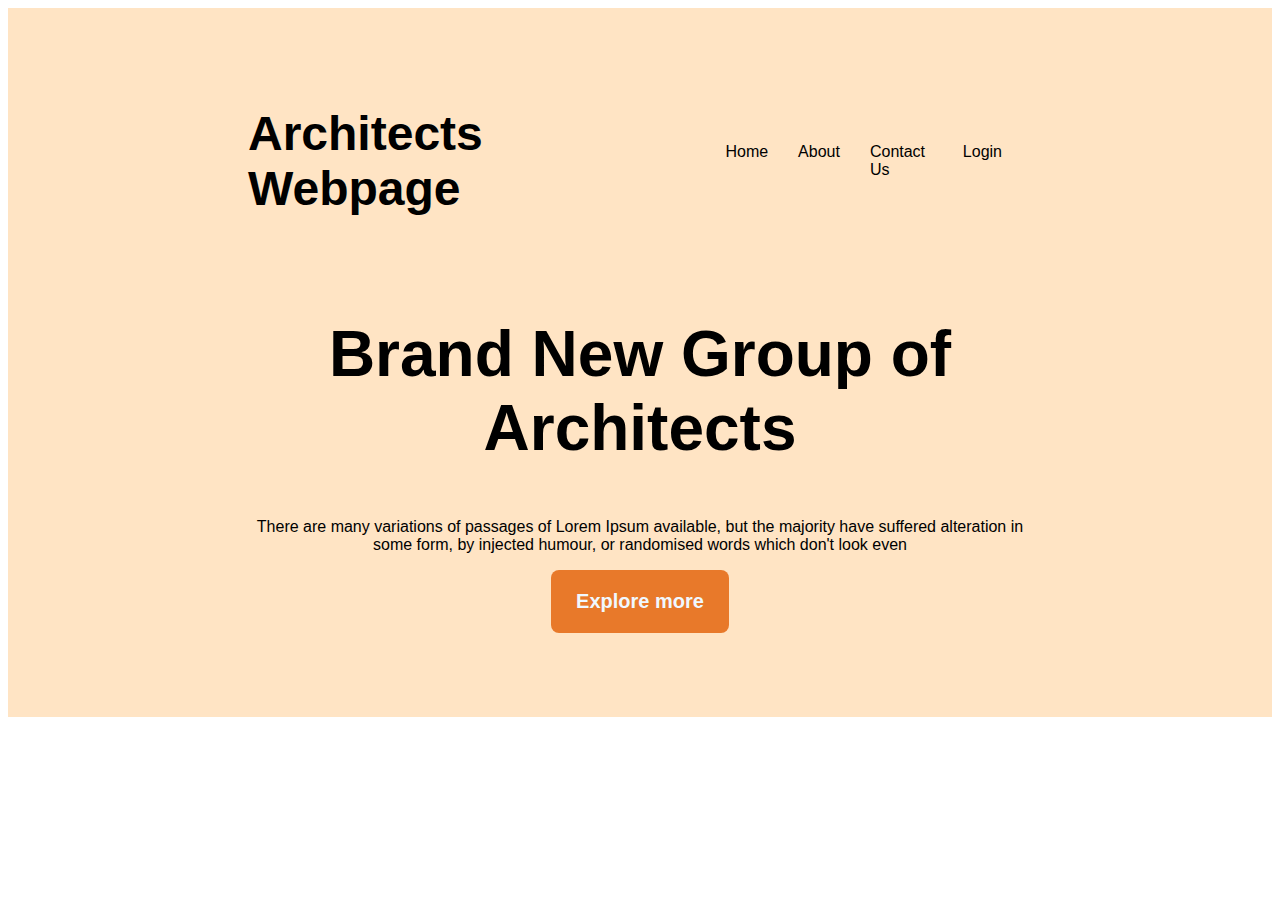
==== index.html @ 329e8ee8 "added banner section" ====
<!DOCTYPE html>
<html lang="en">
<head>
    <meta charset="UTF-8">
    <meta name="viewport" content="width=device-width, initial-scale=1.0">
    <title>Architects Webpage</title>

    <link rel="stylesheet" href="styles/styles.css">
</head>


<header>
    <nav>
        <h3 class="nav-titel">Architects Webpage</h3>
        <ul>
<li><a href="">Home</a></li>
<li><a href="">About</a></li>
<li><a href="">Contact Us</a></li>
<li><a href="">Login</a></li>    
        </ul> 
    </nav>

    <div class="banner">

<div class="banner-content">
    <h2 class="banner-titel">Brand New 
        Group of Architects 
        </h2>
    <p class="banner-description">There are many variations of passages of Lorem Ipsum available, but the majority have suffered alteration in some form, by injected humour, or randomised words which don't look even</p>
     <button class="button-primary">Explore more</button>
    

</div>
<img src="images/banner.png" alt="">


    </div>


</header>

<main>



</main>
<footer>



</footer>
<body>
    
</body>
</html>
---- styles/styles.css ----
*{

    
    font-family: 'Lucida Sans', 'Lucida Sans Regular', 'Lucida Grande', 'Lucida Sans Unicode', Geneva, Verdana, sans-serif;
}

/* header styles */
header{


  background-color: bisque;  
  
  padding:50px 240px ;
}
nav{

    display: flex;
    justify-content: space-between;
    align-items: center;
}
nav > ul{

  display: flex;
  
    
}
nav li {


    list-style: none;
    margin-right: 30px;
    font-weight:500 ;
    font-size: 1 rem;
    
}
nav a{

    text-decoration: none;
    color: black;
}

.nav-titel{

    font-size:3rem;
    font-weight:700;


}


/* banner styles */
.banner-content{

max-width: 800px;
text-align: center;
margin: 0 auto;

}
.banner-titel{

   font-size: 4rem; 
   font-weight:700;
}

.button-primary{

border-radius: 8px;
background-color: rgb(232, 121, 42);
margin: ;
padding: 20px 25px;
border: 0;
font-size: 20px;
color: aliceblue;
font-weight: 600 ;
cursor: pointer;


}
.banner img{

    width: 100%;
    margin-top: 30px;
}

/* responsive media queries */
/* mobile devices */

@media screen  and (max-width: 576px)
{
header{

    padding: 20px;
}
nav {

    flex-direction: column;
}
}
/* mediu devices */
@media screen  and (min-width:576) and (max-width:960){

    nav {

        flex-direction: column;
    } 
    header{

        padding: 50px;
    } 



}
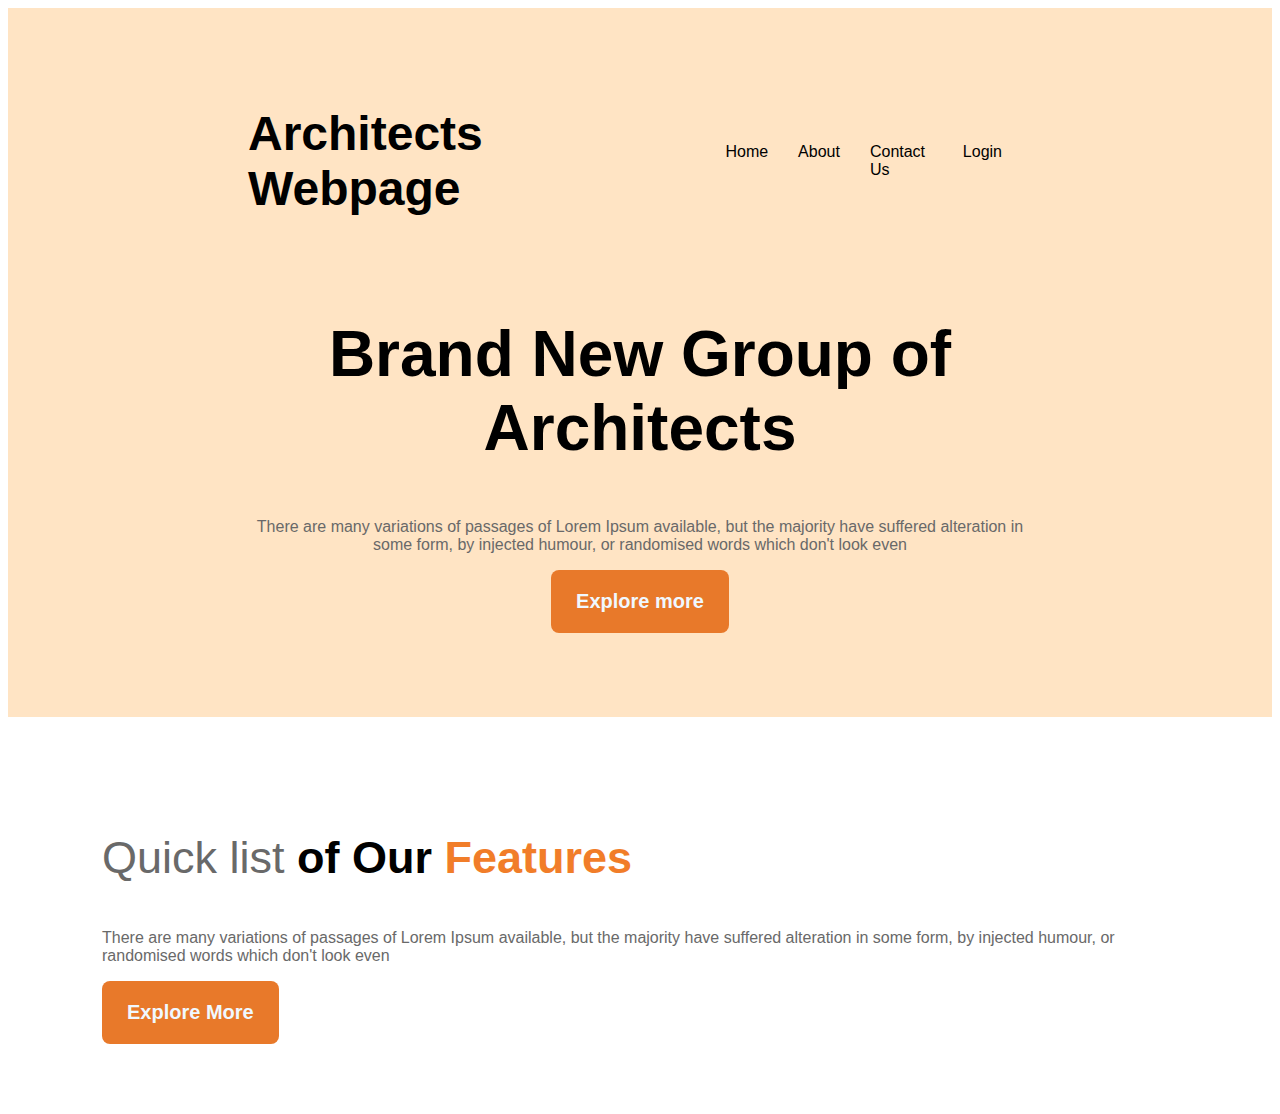
==== commit 9fafce96: "created the section part of main" ====
--- a/index.html
+++ b/index.html
@@ -26,20 +26,44 @@
     <h2 class="banner-titel">Brand New 
         Group of Architects 
         </h2>
-    <p class="banner-description">There are many variations of passages of Lorem Ipsum available, but the majority have suffered alteration in some form, by injected humour, or randomised words which don't look even</p>
+    <p class="teams-description">There are many variations of passages of Lorem Ipsum available, but the majority have suffered alteration in some form, by injected humour, or randomised words which don't look even</p>
      <button class="button-primary">Explore more</button>
     
 
 </div>
 <img src="images/banner.png" alt="">
-
-
     </div>
-
-
 </header>
 
 <main>
+    <!-- feature section -->
+
+    <section class="teams-container">
+        <div class="image-container">
+<img src="images/team1.png" alt="">
+<img src="images/team2.png" alt="">
+ <img src="images/team3.png" alt="">       
+<img src="images/team4.png" alt="">
+</div>
+
+
+<div class="description-container">
+    <h3 class="teams-content-titel"><span class="quick-list">Quick list</span> <span class="of-our">of Our</span> <span class="feature-part">Features</span></h3>
+    <p class="teams-description">There are many variations of passages of Lorem Ipsum available, but the majority have suffered alteration in some form, by injected humour, or randomised words which don't look even</p>
+<button class="button-primary">Explore More</button>
+</div>
+
+    </section>
+
+
+
+
+
+
+
+
+
+    
 
 
 
--- a/styles/styles.css
+++ b/styles/styles.css
@@ -66,7 +66,6 @@
 
 border-radius: 8px;
 background-color: rgb(232, 121, 42);
-margin: ;
 padding: 20px 25px;
 border: 0;
 font-size: 20px;
@@ -82,6 +81,115 @@
     margin-top: 30px;
 }
 
+
+
+
+/* main styles */
+
+main{
+
+    max-width: 1440px;
+    margin:70px auto;
+}
+
+/* teams styles section */
+
+.teams-container{
+
+display: flex;
+align-items: center;
+
+
+
+}
+
+.image-container{
+display: grid;
+grid-template-columns: repeat(2, 1fr);
+gap: 24px;
+
+
+}
+
+.description-container{
+    padding-right:70px;
+    padding-left:70px;
+}
+
+.teams-content-titel{
+font-size: 45px;
+
+
+}
+.quick-list{
+
+    color: dimgrey;
+    font-weight:300;
+}
+.of-our{
+
+    color: black;
+
+}
+
+.feature-part{
+
+
+    color: rgb(241, 125, 41);
+}
+
+.teams-description{
+
+    color: dimgray;
+    
+}
+
+
+
+
+
+
+
+
+
+
+
+
+
+
+
+
+
+
+
+
+
+
+
+
+
+
+
+
+
+
+
+
+
+
+
+
+
+
+
+
+
+
+
+
+
+
+
 /* responsive media queries */
 /* mobile devices */
 
@@ -91,15 +199,29 @@
 
     padding: 20px;
 }
-nav {
+nav,
+.teams-container {
 
     flex-direction: column;
 }
-}
-/* mediu devices */
+
+
+.image-container{
+
+    grid-template-columns: 1fr;
+
+   }
+
+   .description-container{
+    padding-right:20px;
+    padding-left:20px;
+}
+}
+/* media devices */
 @media screen  and (min-width:576) and (max-width:960){
 
-    nav {
+    nav,
+    .teams-container {
 
         flex-direction: column;
     } 
@@ -107,11 +229,11 @@
 
         padding: 50px;
     } 
-
-
-
-}
-
-
-
-    
+    
+
+
+
+}
+
+
+    
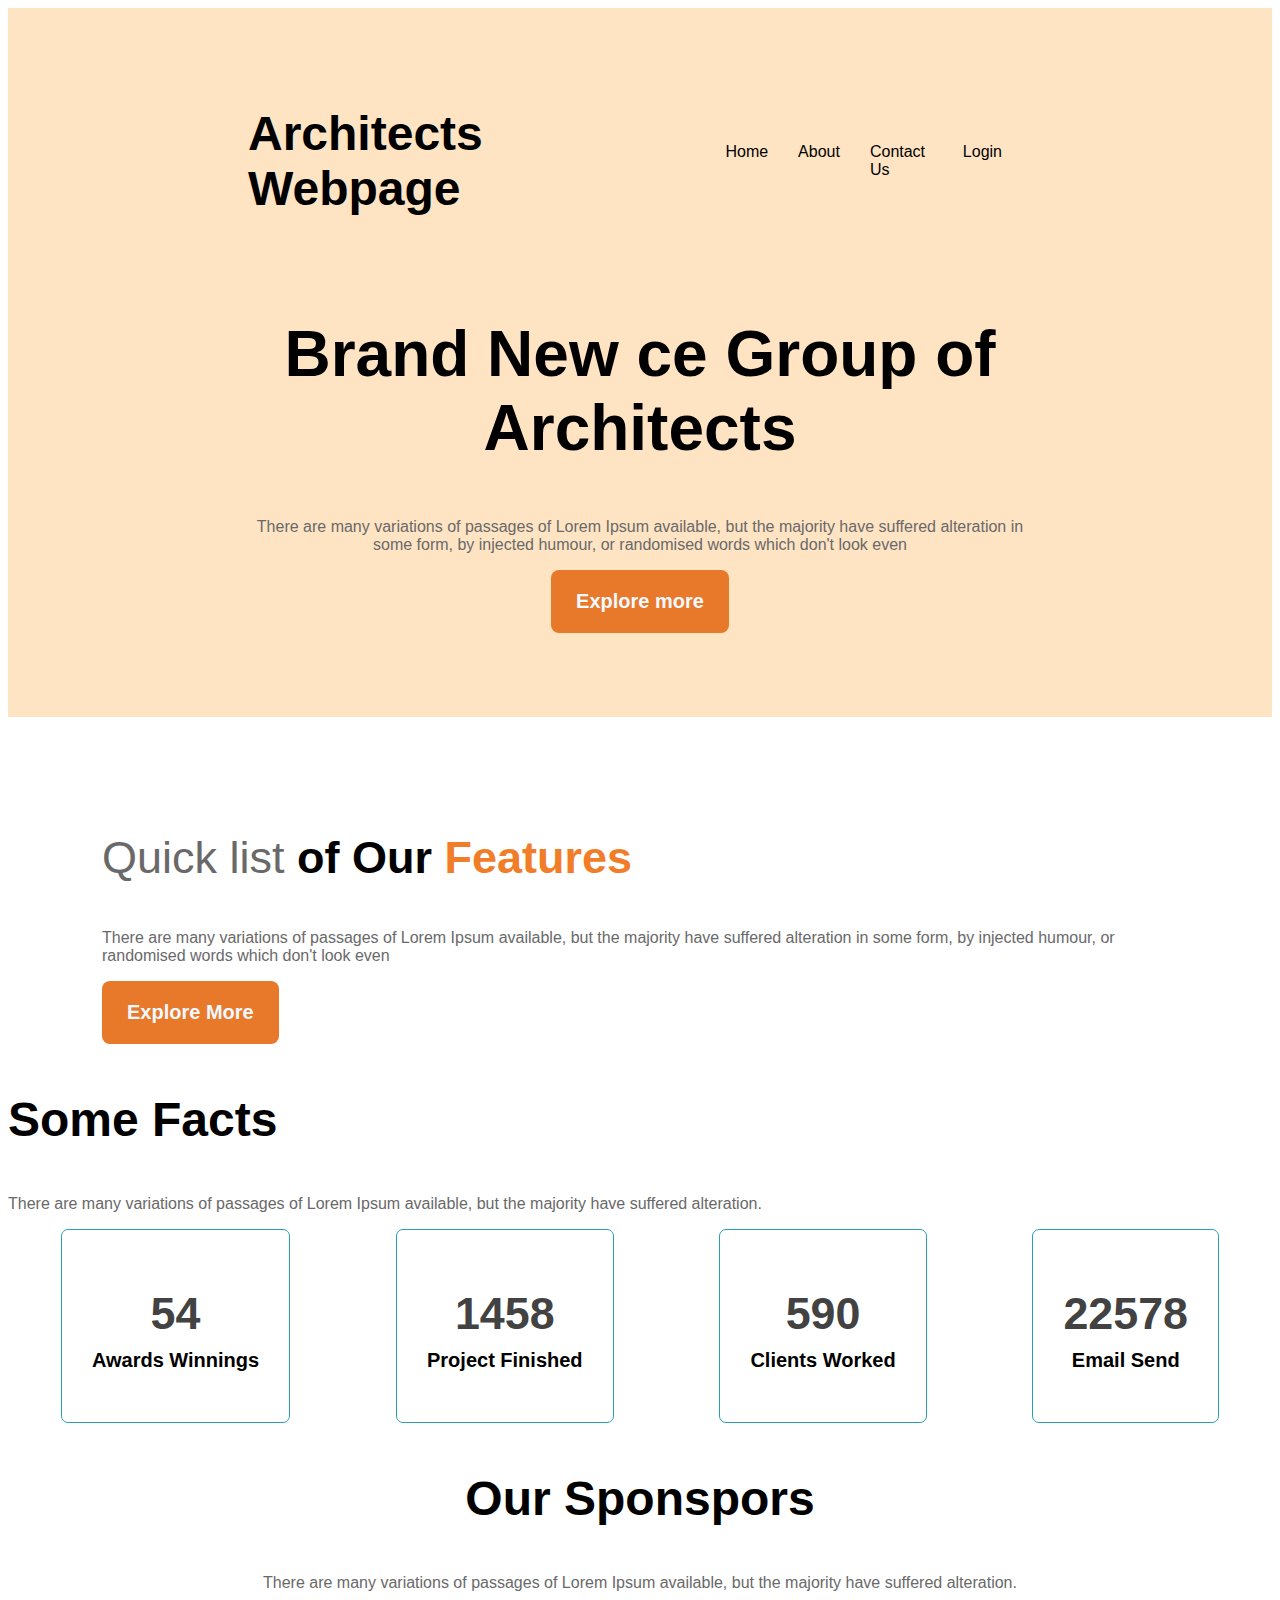
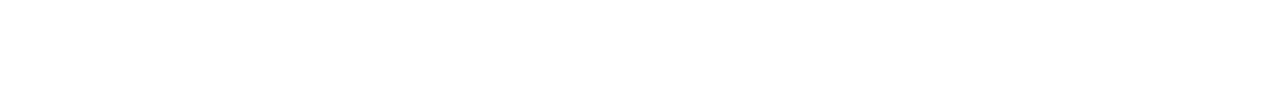
==== commit 4c322daf: "complete the responsive our sponsor section" ====
--- a/index.html
+++ b/index.html
@@ -11,7 +11,7 @@
 
 <header>
     <nav>
-        <h3 class="nav-titel">Architects Webpage</h3>
+        <h3 class="section-titel">Architects Webpage</h3>
         <ul>
 <li><a href="">Home</a></li>
 <li><a href="">About</a></li>
@@ -23,7 +23,7 @@
     <div class="banner">
 
 <div class="banner-content">
-    <h2 class="banner-titel">Brand New 
+    <h2 class="banner-titel">Brand New ce
         Group of Architects 
         </h2>
     <p class="teams-description">There are many variations of passages of Lorem Ipsum available, but the majority have suffered alteration in some form, by injected humour, or randomised words which don't look even</p>
@@ -55,6 +55,56 @@
 
     </section>
 
+    <!-- feature section next -->
+
+    <section class="facts">
+
+        <h3 class="section-titel">Some Facts</h3>
+        <p  class="teams-description">There are many variations of passages of Lorem Ipsum available, but the majority have suffered alteration.</p>
+<div class="facts-card-container">
+<!-- .card*4>img+h2.card-starts+p.card-titel -->
+<div class="card">
+    <img src="images/icons/ribon.png" alt="">
+    <h2 class="card-starts">54</h2>
+    <p class="card-titel">Awards Winnings</p>
+</div>
+<div class="card">
+    <img src="images/icons/projects.png" alt="">
+    <h2 class="card-starts">1458</h2>
+    <p class="card-titel">Project Finished</p>
+</div>
+<div class="card">
+    <img src="images/icons/customers.png" alt="">
+    <h2 class="card-starts">590</h2>
+    <p class="card-titel">Clients Worked</p>
+</div>
+<div class="card">
+    <img src="images/icons/email.png" alt="">
+    <h2 class="card-starts">22578</h2>
+    <p class="card-titel">Email Send</p>
+</div>
+
+</div>
+
+
+
+    </section>
+    <!-- sponsor section -->
+     <section class="sponsor-section">
+
+        <h3 class="section-titel">Our Sponspors</h3>
+<p class="teams-description">There are many variations of passages of Lorem Ipsum available, but the majority have suffered alteration.</p>
+<div class="sponsors-images">
+
+<img src="images/sponsors/spotify.png" alt="">
+<img src="images/sponsors/amazon.png" alt="">
+<img src="images/sponsors/google.png" alt="">
+<img src="images/sponsors/telerama.png" alt="">
+<img src="images/sponsors/figma.png" alt="">
+</div>
+
+     </section>
+
 
 
 
--- a/styles/styles.css
+++ b/styles/styles.css
@@ -39,13 +39,7 @@
     color: black;
 }
 
-.nav-titel{
-
-    font-size:3rem;
-    font-weight:700;
-
-
-}
+
 
 
 /* banner styles */
@@ -145,7 +139,71 @@
 }
 
 
-
+.section-titel{
+
+    font-size:3rem;
+    font-weight:700;
+
+
+}
+/* facts section */
+.facts-card-container{
+    display: flex;
+    justify-content: space-around;
+
+}
+
+.facts-card-container .card{
+
+border-radius:7px;
+border: 1px solid rgba(39, 156, 180, 0.986);
+text-align: center;
+padding:30px 30px ;
+
+
+
+}
+.facts-card-container .card-titel{
+
+font-weight: 600;
+font-size: 1.25rem;
+margin-top: 5px;
+
+}
+
+
+
+.facts-card-container .card-starts{
+
+font-size: 2.8rem;
+color: #424242;
+margin-top: 10px;
+margin-bottom: 10px;
+}
+
+
+/* sponsors style */
+
+.sponsor-section{
+text-align: center;
+    
+}
+
+.sponsors-images{
+
+
+    display: flex;
+    justify-content: space-evenly;
+    margin-top: 50px;
+    gap: 40px;
+    align-items: center;
+}
+
+.sponsors-images img{
+
+width:165 ;
+    
+}
 
 
 
@@ -200,7 +258,7 @@
     padding: 20px;
 }
 nav,
-.teams-container {
+.teams-container,.facts-card-container, .sponsors-images {
 
     flex-direction: column;
 }
@@ -212,11 +270,29 @@
 
    }
 
-   .description-container{
+   .description-container ,.facts-card-container{
     padding-right:20px;
     padding-left:20px;
 }
-}
+.facts-card-container{
+
+    gap: 20px;
+}
+
+
+
+
+
+}
+
+
+
+
+
+
+
+
+
 /* media devices */
 @media screen  and (min-width:576) and (max-width:960){
 
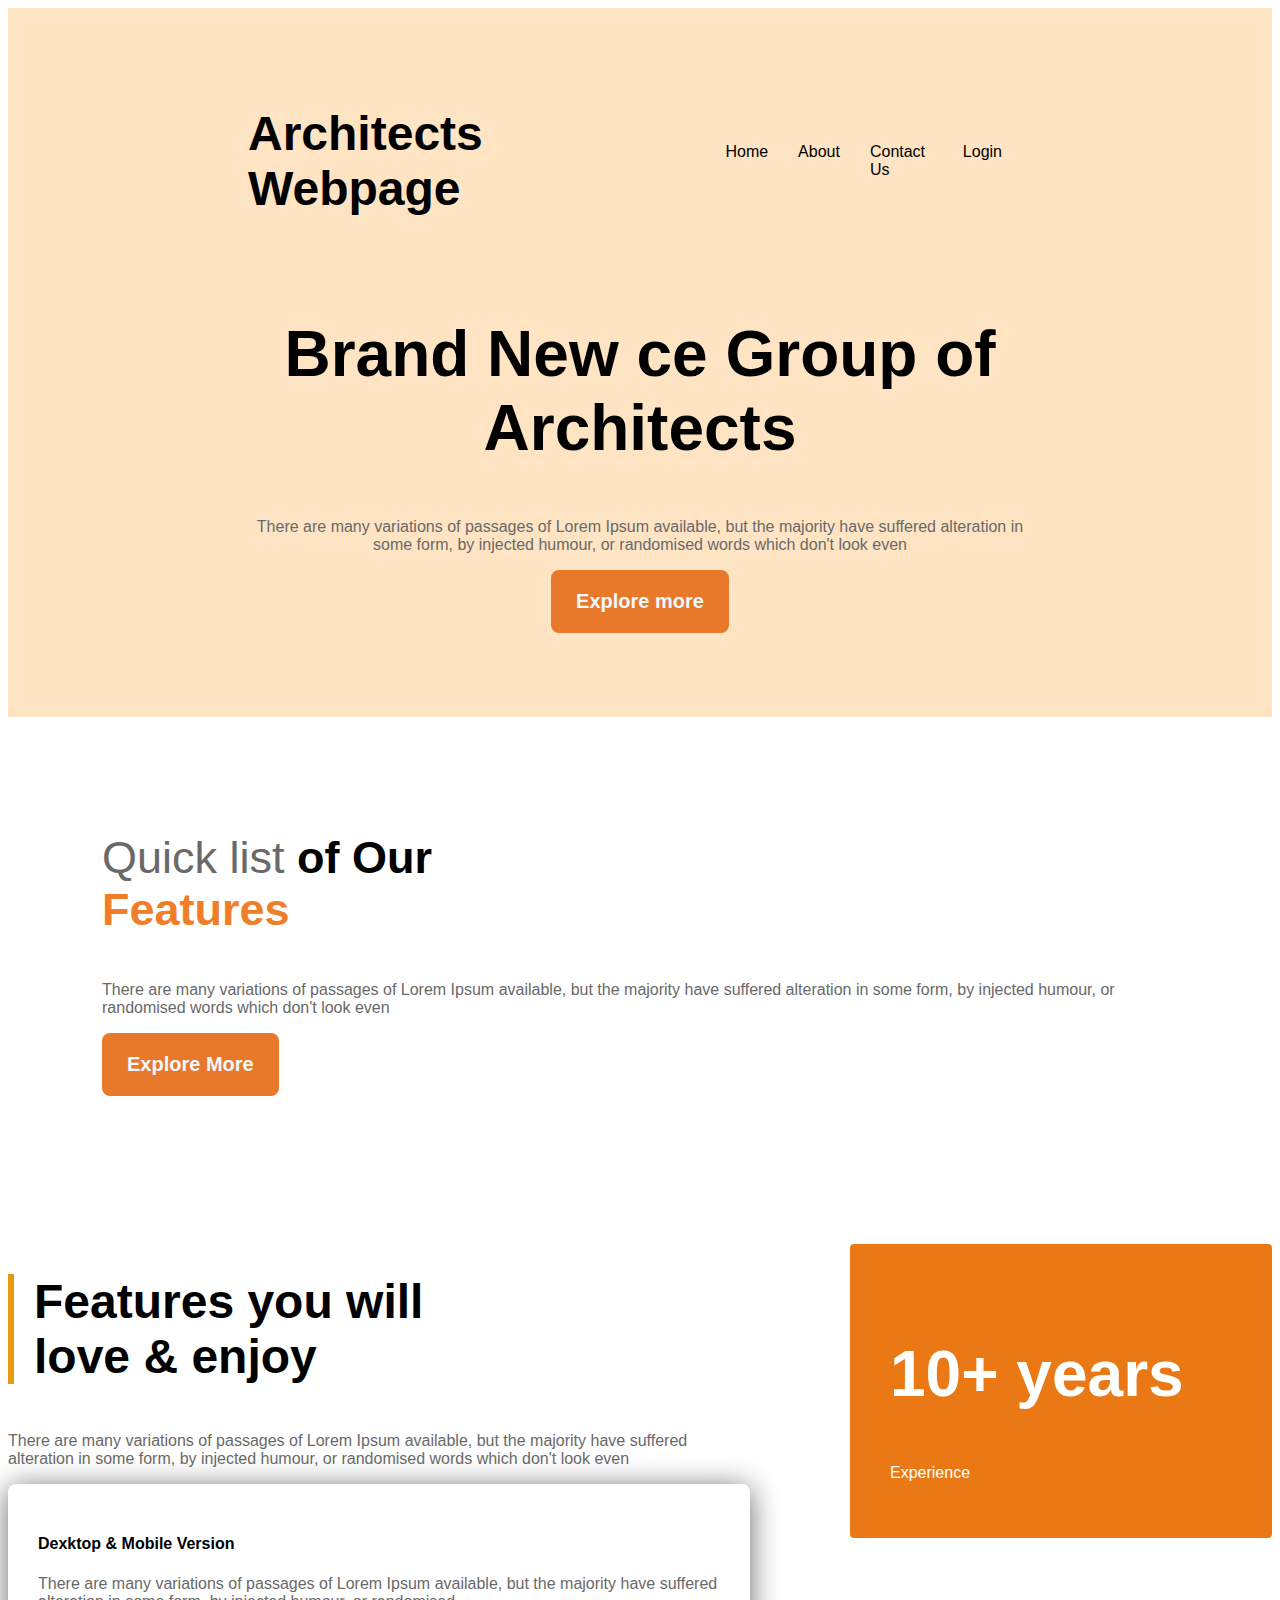
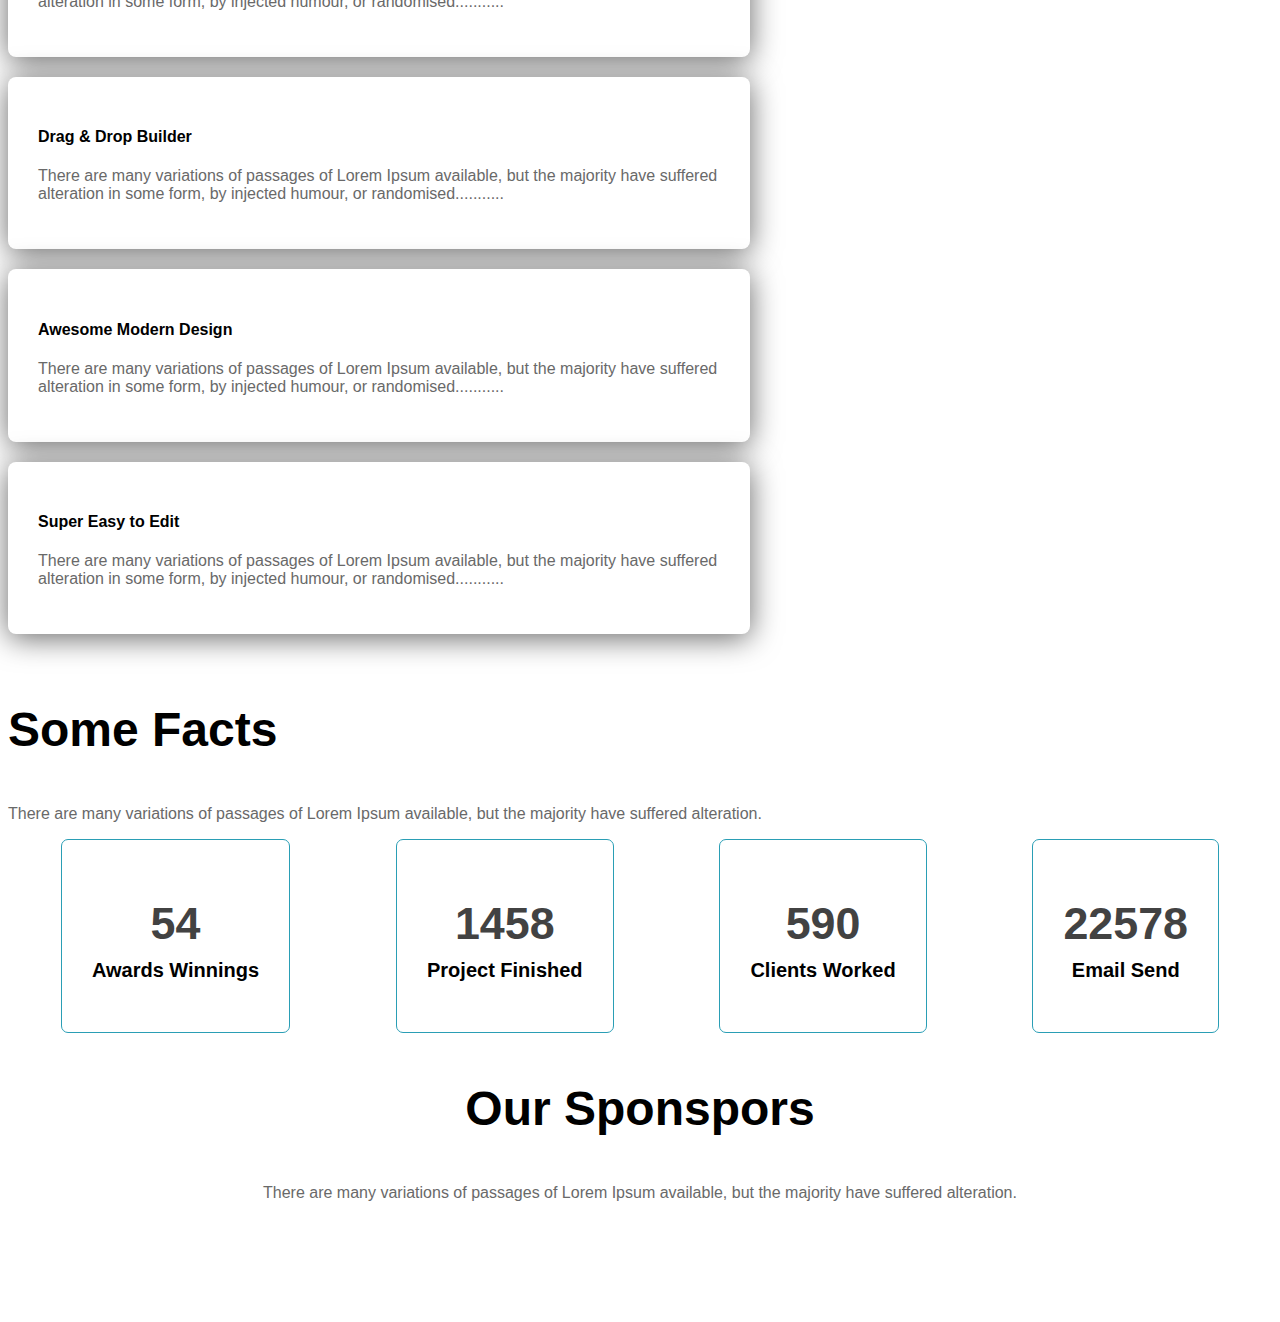
==== commit d25e009e: "create the feature section" ====
--- a/index.html
+++ b/index.html
@@ -48,12 +48,89 @@
 
 
 <div class="description-container">
-    <h3 class="teams-content-titel"><span class="quick-list">Quick list</span> <span class="of-our">of Our</span> <span class="feature-part">Features</span></h3>
+    <h3 class="teams-content-titel"><span class="quick-list">Quick list</span> <span class="of-our">of Our</span> <span class="feature-part"> <br>Features</span></h3>
     <p class="teams-description">There are many variations of passages of Lorem Ipsum available, but the majority have suffered alteration in some form, by injected humour, or randomised words which don't look even</p>
 <button class="button-primary">Explore More</button>
 </div>
 
     </section>
+
+<!-- feature section starts -->
+ <section class="features">
+<div class="feature-content">
+    <h3 class="section-titel">Features you will<br> love & enjoy</h3>
+    <p class="teams-description">There are many variations of passages of Lorem Ipsum available, but the majority have suffered alteration in some form, by injected humour, or randomised words which don't look even</p>
+<div class="card">
+<h4>Dexktop & Mobile Version</h4>
+<p class="teams-description">There are many variations of passages of Lorem Ipsum available, but the majority have suffered alteration in some form, by injected humour, or randomised...........</p>
+</div>
+<div class="card">
+<h4>Drag & Drop Builder</h4>
+<p class="teams-description">There are many variations of passages of Lorem Ipsum available, but the majority have suffered alteration in some form, by injected humour, or randomised...........</p>
+</div>
+<div class="card">
+<h4>Awesome Modern Design</h4>
+<p class="teams-description">There are many variations of passages of Lorem Ipsum available, but the majority have suffered alteration in some form, by injected humour, or randomised...........</p>
+</div>
+<div class="card">
+<h4>Super Easy to Edit</h4>
+<p class="teams-description">There are many variations of passages of Lorem Ipsum available, but the majority have suffered alteration in some form, by injected humour, or randomised...........</p>
+</div>
+
+
+
+
+
+
+
+
+
+
+
+
+
+
+
+</div>
+
+<div class="frature-img">
+
+    <img src="images/architect.png" alt="">
+    <div class="ten-years-badge">
+<h2>10+ years </h2>
+<p>Experience</p>
+
+
+    </div>
+</div>
+
+</section>
+
+
+
+
+
+
+
+
+
+
+
+
+
+
+
+
+
+
+
+
+
+
+
+
+
+
 
     <!-- feature section next -->
 
@@ -83,11 +160,7 @@
     <h2 class="card-starts">22578</h2>
     <p class="card-titel">Email Send</p>
 </div>
-
 </div>
-
-
-
     </section>
     <!-- sponsor section -->
      <section class="sponsor-section">
@@ -104,19 +177,6 @@
 </div>
 
      </section>
-
-
-
-
-
-
-
-
-
-    
-
-
-
 </main>
 <footer>
 
--- a/styles/styles.css
+++ b/styles/styles.css
@@ -143,9 +143,52 @@
 
     font-size:3rem;
     font-weight:700;
-
-
-}
+}
+    /* feature section */
+.features{
+display: flex;
+margin-top: 130px;
+gap: 100px;
+
+
+}
+.features .section-titel{
+
+    border-left: 6px solid rgb(230, 153, 10);
+    padding-left: 20px;
+   
+}
+
+
+
+
+.feature-content .card{
+
+border-radius: 8px;
+background: #FFF;
+box-shadow:0px 4px 30px 0px rgba(0, 0, 0, 0.60);
+padding: 30px;
+margin-bottom: 20px;
+
+}
+
+.ten-years-badge{
+
+border-radius: 4px;
+background-color: rgb(234, 121, 21);
+color: #FFF;
+width: 342px;
+padding: 40px;
+
+}
+.ten-years-badge h2{
+
+    font-size:4rem;
+}
+
+
+
+
 /* facts section */
 .facts-card-container{
     display: flex;
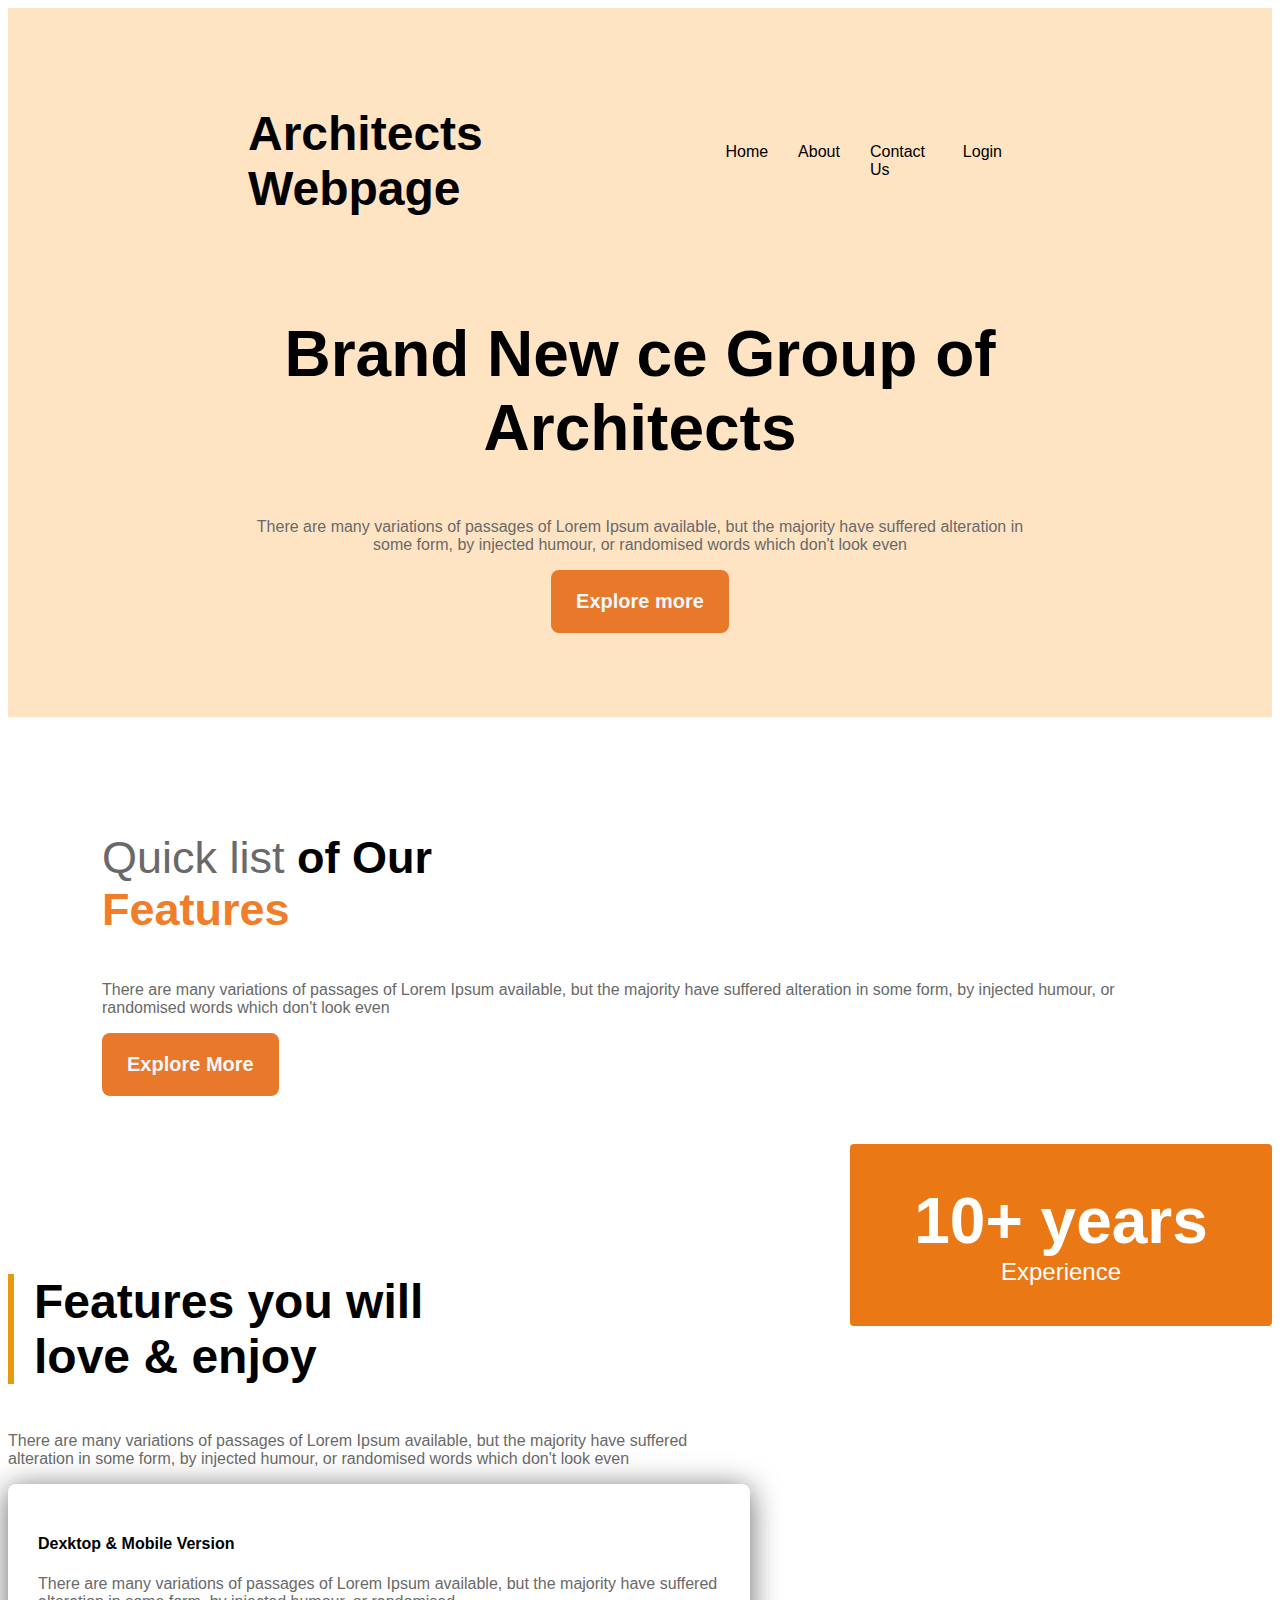
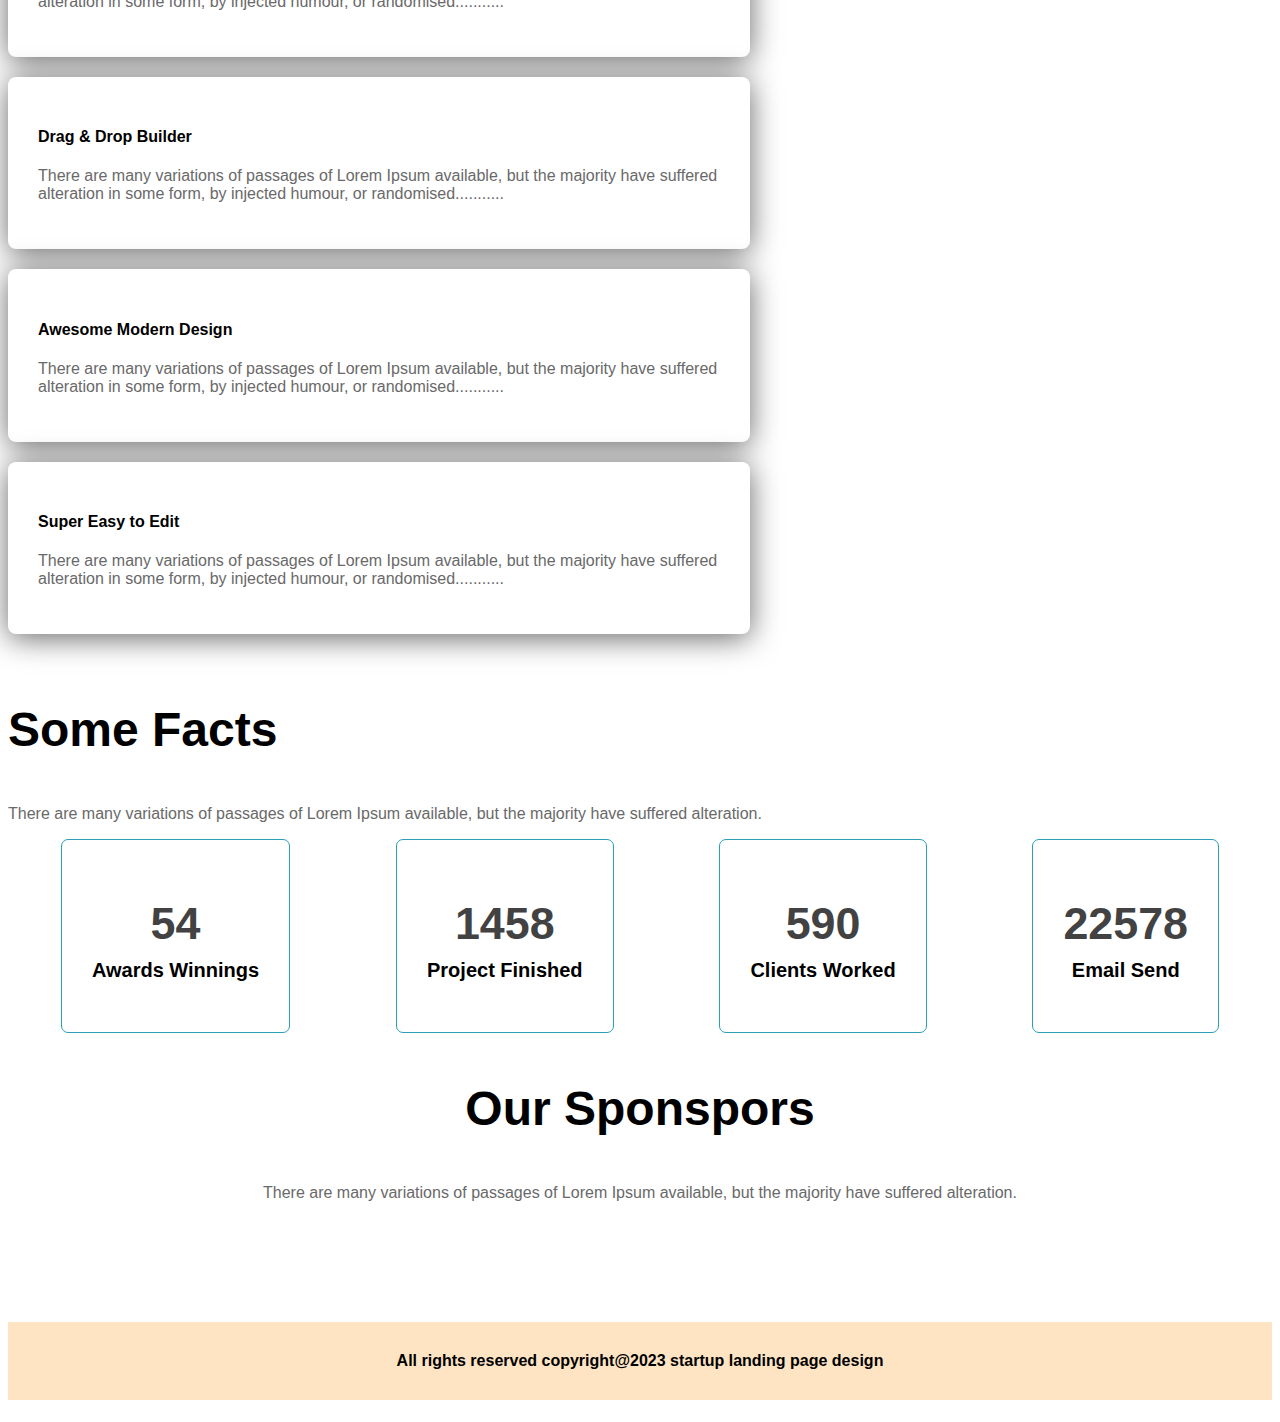
==== commit 5e28e61a: "complete the responsive webpage" ====
--- a/index.html
+++ b/index.html
@@ -93,7 +93,7 @@
 
 </div>
 
-<div class="frature-img">
+<div class="feature-img">
 
     <img src="images/architect.png" alt="">
     <div class="ten-years-badge">
@@ -105,33 +105,6 @@
 </div>
 
 </section>
-
-
-
-
-
-
-
-
-
-
-
-
-
-
-
-
-
-
-
-
-
-
-
-
-
-
-
     <!-- feature section next -->
 
     <section class="facts">
@@ -179,7 +152,7 @@
      </section>
 </main>
 <footer>
-
+<h4 class="main-footer">All rights reserved copyright@2023 startup landing page design</h4>
 
 
 </footer>
--- a/styles/styles.css
+++ b/styles/styles.css
@@ -179,11 +179,26 @@
 color: #FFF;
 width: 342px;
 padding: 40px;
+text-align: center;
+position: relative;
+bottom: 100px;
 
 }
 .ten-years-badge h2{
-
+margin: 0;
     font-size:4rem;
+}
+.ten-years-badge p{
+    margin: 0;
+        font-size:1.5rem;
+    }
+.feature-img img
+{
+
+
+height: 90%;
+margin-left: 50px;
+
 }
 
 
@@ -248,33 +263,14 @@
     
 }
 
-
-
-
-
-
-
-
-
-
-
-
-
-
-
-
-
-
-
-
-
-
-
-
-
-
-
-
+/* footer-section */
+.main-footer{
+
+    background-color: bisque;
+    text-align: center;
+    padding: 30px;
+    
+}
 
 
 
@@ -301,7 +297,7 @@
     padding: 20px;
 }
 nav,
-.teams-container,.facts-card-container, .sponsors-images {
+.teams-container,.facts-card-container, .sponsors-images, .features ,.main-footer {
 
     flex-direction: column;
 }
@@ -322,25 +318,27 @@
     gap: 20px;
 }
 
-
-
-
-
-}
-
-
-
-
-
-
-
-
+.feature-img img{
+
+    width: 100%;
+    margin-left: 0;
+}
+.ten-years-badge{
+
+    position: static;
+    max-width: 300px;
+}
+
+
+
+
+}
 
 /* media devices */
 @media screen  and (min-width:576) and (max-width:960){
 
     nav,
-    .teams-container {
+    .teams-container, .features ,.main-footer{
 
         flex-direction: column;
     } 
